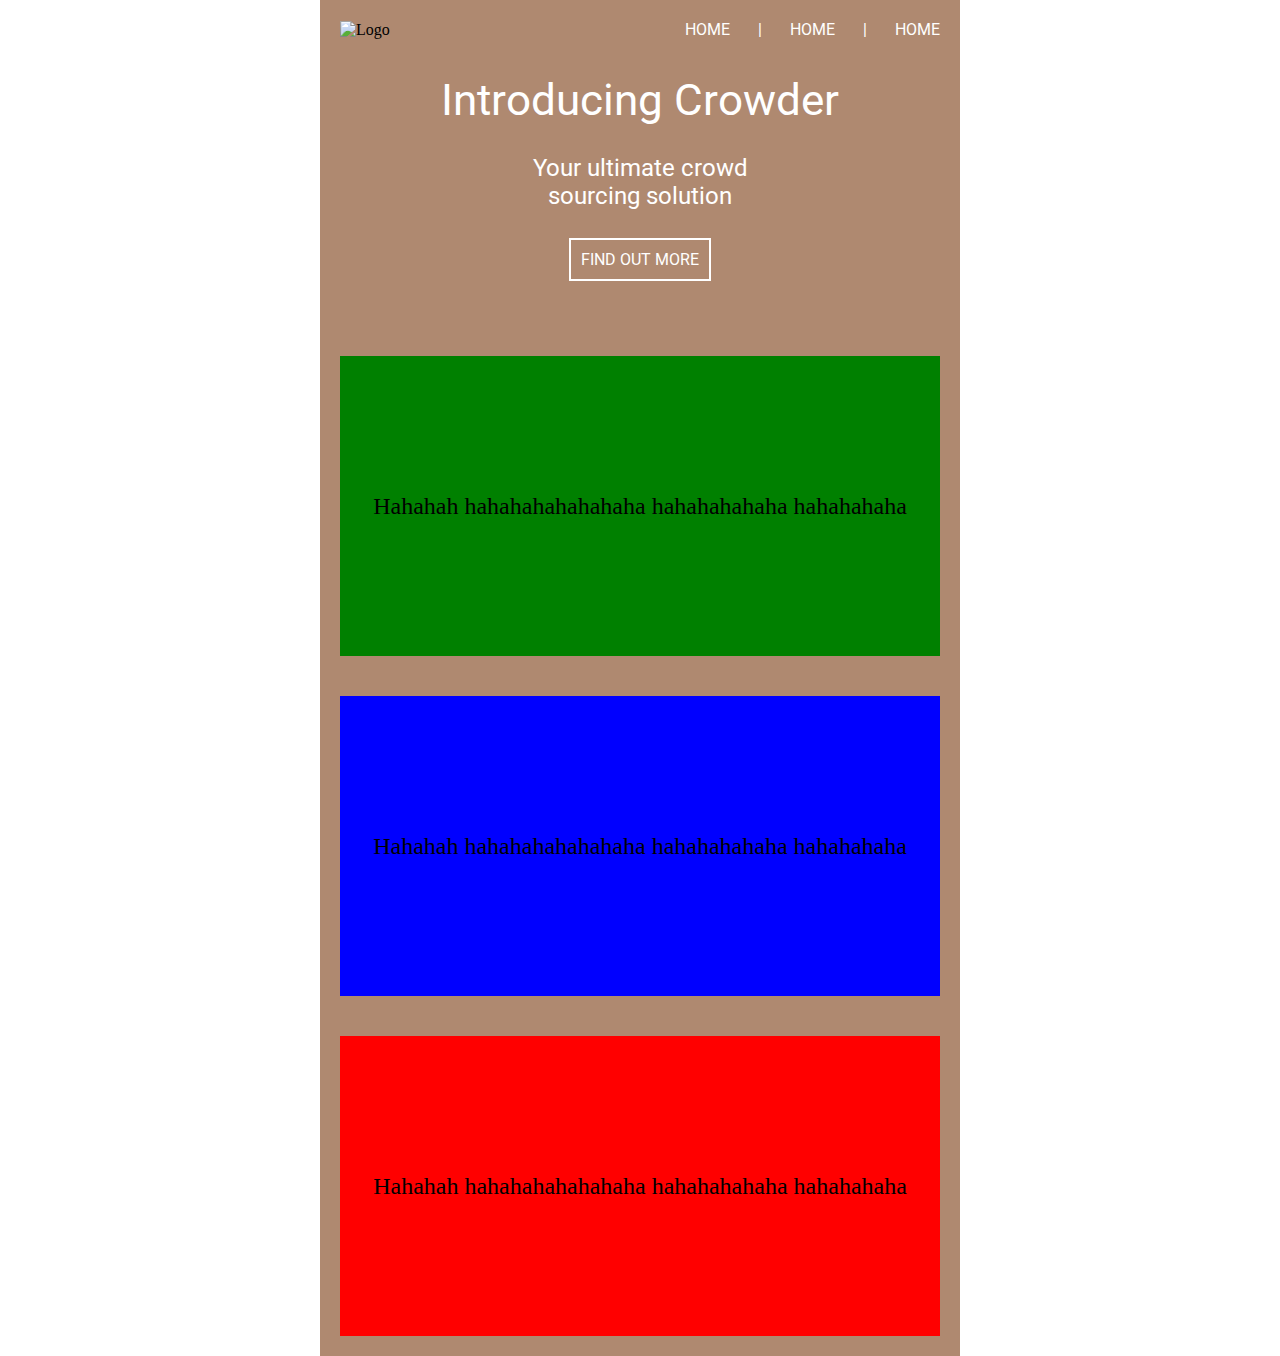
==== snippet.html @ 2fa215f6 "Update snippet.html" ====
<!DOCTYPE html PUBLIC "-//W3C//DTD XHTML 1.0 Transitional//EN" "http://www.w3.org/TR/xhtml1/DTD/xhtml1-transitional.dtd">
<html xmlns="http://www.w3.org/1999/xhtml">
<head>
<meta http-equiv="Content-Type" content="text/html; charset=UTF-8"/>
<meta name="format-detection" content="telephone=no">
<meta name="viewport" content="width=device-width; initial-scale=1.0; maximum-scale=1.0; user-scalable=no;">
<meta http-equiv="X-UA-Compatible" content="IE=9; IE=8; IE=7; IE=EDGE" />

    <title>Page title</title>

    <style>


      @import url(http://fonts.googleapis.com/css?family=Roboto:300); /*Calling our web font*/

     /* Some resets and issue fixes */
     #outlook a { padding:0; }
     body{ width:100% !important; -webkit-text; size-adjust: 100%; -ms-text-size-adjust:100%; margin:0; padding:0; }
     .ReadMsgBody { width: 100%; }
     .ExternalClass {width:100%;}
     .backgroundTable {margin:0 auto; padding:0; width:100%!important;}
     table td {border-collapse: collapse;}
     .ExternalClass * {line-height: 115%;}
     /* End reset */


     /* These are our tablet/medium screen media queries */
     @media screen and (max-width: 630px){


         /* Display block allows us to stack elements */
         *[class="mobile-column"] {display: block;}

         /* Some more stacking elements */
         *[class="mob-column"] {float: none !important;width: 100% !important;}

         /* Hide stuff */
         *[class="hide"] {display:none !important;}

         /* This sets elements to 100% width and fixes the height issues too, a god send */
         *[class="100p"] {width:100% !important; height:auto !important;}

         /* For the 2x2 stack */
         *[class="condensed"] {padding-bottom:40px !important; display: block;}

         /* Centers content on mobile */
         *[class="center"] {text-align:center !important; width:100% !important; height:auto !important;}

         /* 100percent width section with 20px padding */
         *[class="100pad"] {width:100% !important; padding:20px;}

         /* 100percent width section with 20px padding left & right */
         *[class="100padleftright"] {width:100% !important; padding:0 20px 0 20px;}

         /* 100percent width section with 20px padding top & bottom */
         *[class="100padtopbottom"] {width:100% !important; padding:20px 0px 20px 0px;}


     }
</style>

</head>

<body style="padding:0; margin:0">

<table border="0" cellpadding="0" cellspacing="0" style="margin: 0; padding: 0" width="100%">
    <tr>
        <td align="center" valign="top">
          <table width="640" cellspacing="0" cellpadding="0" bgcolor="#" class="100p">
            <tr>
                <td background="images/header-bg.jpg" bgcolor="#af8970" width="640" valign="top" class="100p">
                    <!--[if gte mso 9]>
                    <v:rect xmlns:v="urn:schemas-microsoft-com:vml" fill="true" stroke="false" style="width:640px;">
                        <v:fill type="tile" src="images/header-bg.jpg" color="#3b464e" />
                        <v:textbox style="mso-fit-shape-to-text:true" inset="0,0,0,0">
                            <![endif]-->
                            <div>
                                <table width="640" border="0" cellspacing="0" cellpadding="20" class="100p">
                                    <tr>
                                        <td valign="top">
                                            <table border="0" cellspacing="0" cellpadding="0" width="600" class="100p">
                                                <tr>
                                                    <td align="left" width="50%" class="100p"><img src="images/logo.png" alt="Logo" border="0" 
                                                      style="display:block" /></td>
                                                    <td width="50%" class="hide" align="right" style="font-size:16px; color:#FFFFFF;"><font face="'Roboto', Arial, sans-serif"><a href="#" style="color:#FFFFFF; text-decoration:none;">HOME</a> &nbsp; &nbsp; &nbsp; | &nbsp; &nbsp; &nbsp; <a href="#" style="color:#FFFFFF; text-decoration:none;">HOME</a> &nbsp; &nbsp; &nbsp; | &nbsp; &nbsp; &nbsp; <a href="#" style="color:#FFFFFF; text-decoration:none;">HOME</a></font></td>
                                                </tr>
                                            </table>
                                            <table border="0" cellspacing="0" cellpadding="0" width="600" class="100p">
                                                <tr>
                                                    <td height="35"></td>
                                                </tr>
                                                <tr>
                                                    <td align="center" style="color:#FFFFFF; font-size:24px;">
                                                        <font face="'Roboto', Arial, sans-serif">
                                                            <span style="font-size:44px;">Introducing Crowder</span><br />
                                                            <br />
                                                            <Span style="font-size:24px;">Your ultimate crowd<br />
                                                            sourcing solution</Span>
                                                            <br /><br />


                                                            <table border="0" cellspacing="0" cellpadding="10" style="border:2px solid #FFFFFF;">
                                                                <tr>
                                                                    <td align="center" style="color:#FFFFFF; font-size:16px;"><font face="'Roboto', Arial, sans-serif"><a href="##" style="color:#FFFFFF; text-decoration:none;">FIND OUT MORE</a></font></td>
                                                                </tr>
                                                            </table>
                                                        </font>
                                                    </td>
                                                </tr>
                                                <tr>
                                                    <td height="35"></td>
                                                </tr>
                                            </table>
                                        </td>
                                    </tr>
                                </table>
                                <table width="640" border="0" cellspacing="0" cellpadding="20" class="100p">
                                    <tr>
                                        <td valign="top">
                                            <table border="0" cellspacing="0" cellpadding="0" width="600" class="100p">
                                                <tr>
                                                    <td>
                                                        <td align="center" bgcolor="green" style=" height: 300px; color: #000; font-size: 24px;">Hahahah
                                                            hahahahahahahaha hahahahahaha hahahahaha
                                                        </td>
                                                    </td>
                                                </tr>
                                                
                                            </table>
                                        </td>
                                    </tr>
                                </table>
                                <table width="640" border="0" cellspacing="0" cellpadding="20" class="100p">
                                    <tr>
                                        <td valign="top">
                                            <table border="0" cellspacing="0" cellpadding="0" width="600" class="100p">
                                                <tr>
                                                    <td>
                                                        <td align="center" bgcolor="blue" style=" height: 300px; color: #000; font-size: 24px;">Hahahah
                                                            hahahahahahahaha hahahahahaha hahahahaha
                                                        </td>
                                                    </td>
                                                </tr>
                                            </table>
                                        </td>
                                    </tr>
                                </table>
                                <table width="640" border="0" cellspacing="0" cellpadding="20" class="100p">
                                    <tr>
                                        <td valign="top">
                                            <table border="0" cellspacing="0" cellpadding="0" width="600" class="100p">
                                                <tr>
                                                    <td>
                                                        <td align="center" bgcolor="red" style=" height: 300px; color: #000; font-size: 24px;">Hahahah
                                                            hahahahahahahaha hahahahahaha hahahahaha
                                                        </td>
                                                    </td>
                                                </tr>
                                            </table>
                                        </td>
                                    </tr>
                                </table>
                                </tr>
                            </table>
                        </div>
                        <!--[if gte mso 9]>
                    </v:textbox>
                </v:rect>
                <![endif]-->
            </td>
        </tr>
    </table>
        <tr>
    </td>
</tr>
</table>

</body>
</html>
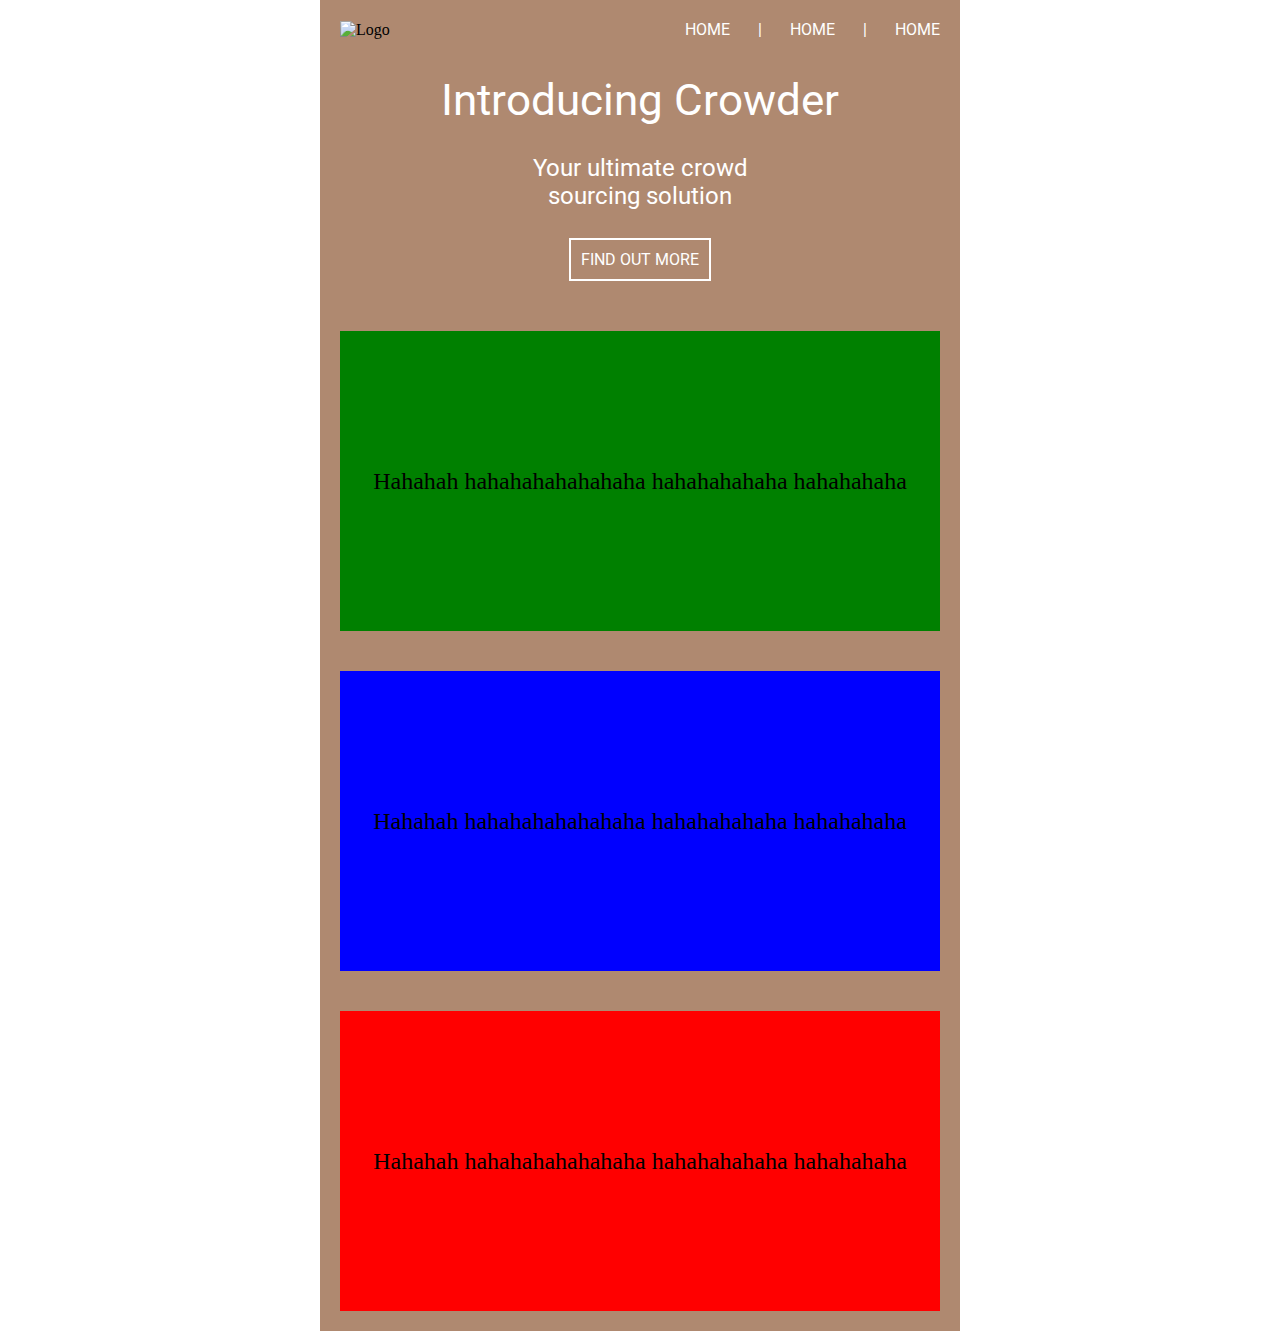
==== commit 5149b6bd: "all" ====
--- a/snippet.html
+++ b/snippet.html
@@ -108,7 +108,7 @@
                                                     </td>
                                                 </tr>
                                                 <tr>
-                                                    <td height="35"></td>
+                                                    <td height="10"></td>
                                                 </tr>
                                             </table>
                                         </td>
@@ -139,6 +139,7 @@
                                                         <td align="center" bgcolor="blue" style=" height: 300px; color: #000; font-size: 24px;">Hahahah
                                                             hahahahahahahaha hahahahahaha hahahahaha
                                                         </td>
+
                                                     </td>
                                                 </tr>
                                             </table>
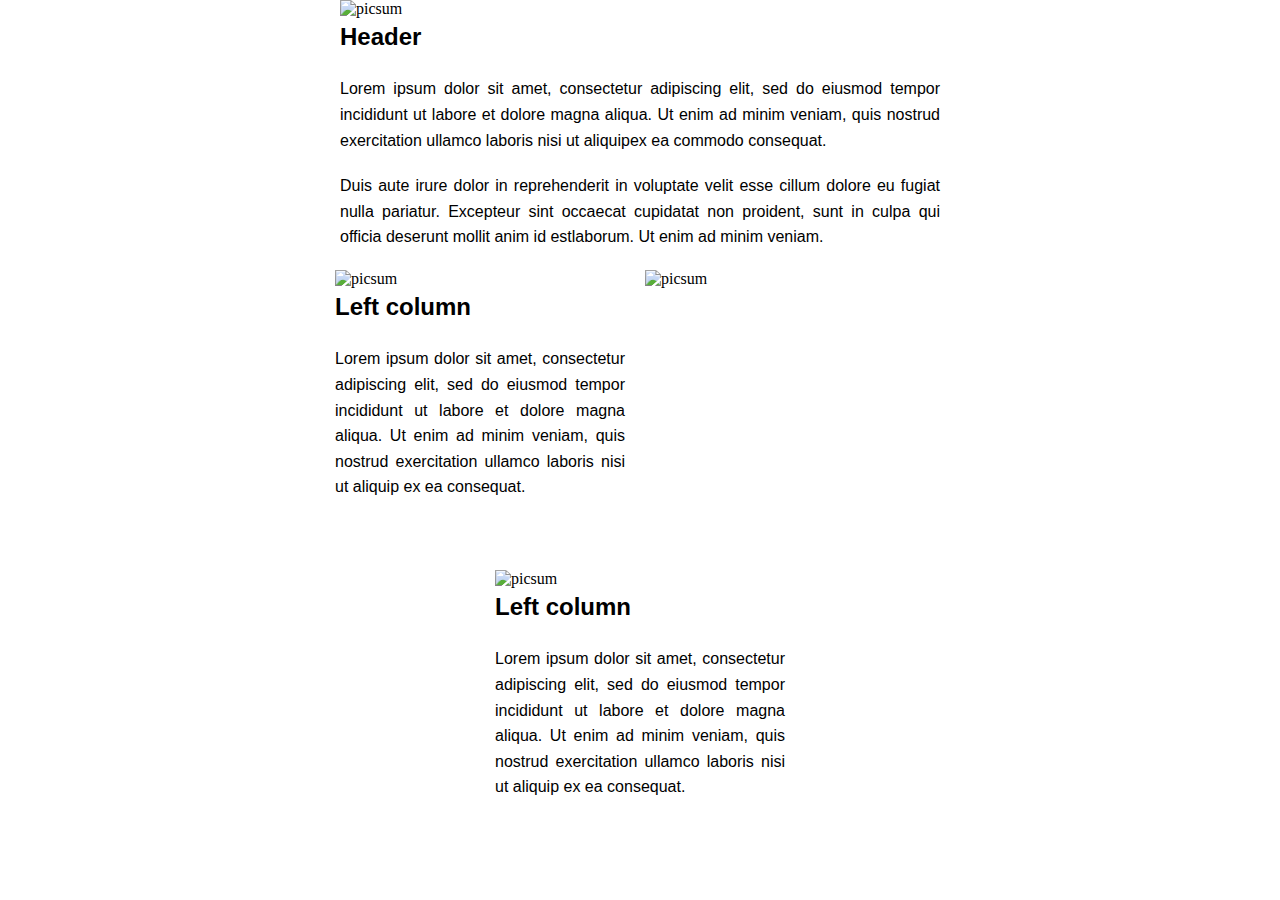
==== commit 7f847067: "all" ====
--- a/snippet.html
+++ b/snippet.html
@@ -1,180 +1,144 @@
-<!DOCTYPE html PUBLIC "-//W3C//DTD XHTML 1.0 Transitional//EN" "http://www.w3.org/TR/xhtml1/DTD/xhtml1-transitional.dtd">
-<html xmlns="http://www.w3.org/1999/xhtml">
+<!DOCTYPE html PUBLIC "-//W3C//DTD XHTML 1.0 Strict//EN" "http://www.w3.org/TR/xhtml1/DTD/xhtml1-strict.dtd">
+<html>
+
 <head>
-<meta http-equiv="Content-Type" content="text/html; charset=UTF-8"/>
-<meta name="format-detection" content="telephone=no">
-<meta name="viewport" content="width=device-width; initial-scale=1.0; maximum-scale=1.0; user-scalable=no;">
-<meta http-equiv="X-UA-Compatible" content="IE=9; IE=8; IE=7; IE=EDGE" />
+    <meta http-equiv="Content-Type" content="text/html; charset=utf-8" />
+    <meta name="viewport" content="width=device-width, initial-scale=1.0" />
+    <title>A responsive two column example</title>
+    <style>
+        /* A simple css reset */
+        body,table,thead,tbody,tr,td,img {
+            padding: 0;
+            margin: 0;
+            border: none;
+            border-spacing: 0px;
+            border-collapse: collapse;
+            vertical-align: top;
+        }
 
-    <title>Page title</title>
+        /* Add some padding for small screens */
+        .wrapper {
+            padding-left: 10px;
+            padding-right: 10px;
+        }
 
-    <style>
+        h1,h2,h3,h4,h5,h6,p {
+            margin: 0;
+            padding: 0;
+            padding-bottom: 20px;
+            line-height: 1.6;
+            font-family: 'Helvetica', 'Arial', sans-serif;
+        }
 
+        p,a,li {
+            font-family: 'Helvetica', 'Arial', sans-serif;
+        }
 
-      @import url(http://fonts.googleapis.com/css?family=Roboto:300); /*Calling our web font*/
+        img {
+            width: 100%;
+            display: block;
+        }
 
-     /* Some resets and issue fixes */
-     #outlook a { padding:0; }
-     body{ width:100% !important; -webkit-text; size-adjust: 100%; -ms-text-size-adjust:100%; margin:0; padding:0; }
-     .ReadMsgBody { width: 100%; }
-     .ExternalClass {width:100%;}
-     .backgroundTable {margin:0 auto; padding:0; width:100%!important;}
-     table td {border-collapse: collapse;}
-     .ExternalClass * {line-height: 115%;}
-     /* End reset */
+        @media only screen and (max-width: 620px) {
 
+            .wrapper .section {
+                width: 100%;
+            }
 
-     /* These are our tablet/medium screen media queries */
-     @media screen and (max-width: 630px){
-
-
-         /* Display block allows us to stack elements */
-         *[class="mobile-column"] {display: block;}
-
-         /* Some more stacking elements */
-         *[class="mob-column"] {float: none !important;width: 100% !important;}
-
-         /* Hide stuff */
-         *[class="hide"] {display:none !important;}
-
-         /* This sets elements to 100% width and fixes the height issues too, a god send */
-         *[class="100p"] {width:100% !important; height:auto !important;}
-
-         /* For the 2x2 stack */
-         *[class="condensed"] {padding-bottom:40px !important; display: block;}
-
-         /* Centers content on mobile */
-         *[class="center"] {text-align:center !important; width:100% !important; height:auto !important;}
-
-         /* 100percent width section with 20px padding */
-         *[class="100pad"] {width:100% !important; padding:20px;}
-
-         /* 100percent width section with 20px padding left & right */
-         *[class="100padleftright"] {width:100% !important; padding:0 20px 0 20px;}
-
-         /* 100percent width section with 20px padding top & bottom */
-         *[class="100padtopbottom"] {width:100% !important; padding:20px 0px 20px 0px;}
-
-
-     }
-</style>
-
+            .wrapper .column {
+                width: 100%;
+                display: block;
+            }
+        }
+    </style>
 </head>
 
-<body style="padding:0; margin:0">
+<body>
+    <table width="100%">
+        <tbody>
+            <tr>
+                <td class="wrapper" width="600" align="center">
+                    <!-- Header image -->
+                    <table class="section header" cellpadding="0" cellspacing="0" width="600">
+                        <tr>
+                            <td class="column">
+                                <table>
+                                    <tbody>
+                                        <tr>
+                                            <td align="left">
+                                                <img src="https://picsum.photos/600/100?image=14" alt="picsum" width="600" />
+                                                <h2>Header</h2>
+                                                <p style="text-align:justify;">Lorem ipsum dolor sit amet, consectetur adipiscing elit, sed do eiusmod tempor incididunt ut labore et dolore magna aliqua. Ut enim ad minim veniam, quis nostrud exercitation ullamco laboris nisi ut aliquipex ea commodo consequat.</p>
+                                                <p style="text-align:justify;">Duis aute irure dolor in reprehenderit in voluptate velit esse cillum dolore eu fugiat nulla pariatur. Excepteur sint occaecat cupidatat non proident, sunt in culpa qui officia deserunt mollit anim id estlaborum. Ut enim ad minim veniam.
+                                                </p>
+                                            </td>
+                                        </tr>
+                                    </tbody>
+                                </table>
+                            </td>
+                        </tr>
+                    </table>
+                    <!-- Two columns -->
+                    <table class="section" cellpadding="0" cellspacing="0">
+                        <tr>
+                            <td class="column" width="290" valign="top">
+                                <table>
+                                    <tbody>
+                                        <tr>
+                                            <td align="left">
+                                                <img src="https://picsum.photos/300/100?image=15" alt="picsum" width="300" />
+                                                <h2>Left column</h2>
+                                                <p style="text-align:justify;">Lorem ipsum dolor sit amet, consectetur adipiscing elit, sed do eiusmod tempor incididunt ut labore et dolore magna aliqua. Ut enim ad minim veniam, quis nostrud exercitation ullamco laboris nisi ut aliquip ex ea consequat.</p>
+                                            </td>
+                                        </tr>
+                                    </tbody>
+                                </table>
+                            </td>
+                            <td class="column" width="20" valign="top">
+                                
+                            </td>
+                            <td class="column" width="290" valign="top">
+                                <table>
+                                    <tbody>
+                                        <tr>
+                                            <td align="left">
+                                                <img src="https://picsum.photos/300/100?image=10" alt="picsum" width="300" height=" 300" />
+                                                
+                                            </td>
+                                        </tr>
+                                    </tbody>
+                                </table>
+                            </td>
+                        </tr>
+                    </table>
+                    <!--    Two Columns     -->
+                    
+                    <!-- Two columns -->
+                    <table class="section" cellpadding="0" cellspacing="0">
+                            <tr>
+                                <td class="column" width="290" valign="top">
+                                    <table>
+                                        <tbody>
+                                            <tr>
+                                                <td align="left">
+                                                    <img src="https://picsum.photos/300/100?image=15" alt="picsum" width="300" />
+                                                    <h2>Left column</h2>
+                                                    <p style="text-align:justify;">Lorem ipsum dolor sit amet, consectetur adipiscing elit, sed do eiusmod tempor incididunt ut labore et dolore magna aliqua. Ut enim ad minim veniam, quis nostrud exercitation ullamco laboris nisi ut aliquip ex ea consequat.</p>
+                                                </td>
+                                            </tr>
+                                        </tbody>
+                                    </table>
+                                </td>
+                              
 
-<table border="0" cellpadding="0" cellspacing="0" style="margin: 0; padding: 0" width="100%">
-    <tr>
-        <td align="center" valign="top">
-          <table width="640" cellspacing="0" cellpadding="0" bgcolor="#" class="100p">
-            <tr>
-                <td background="images/header-bg.jpg" bgcolor="#af8970" width="640" valign="top" class="100p">
-                    <!--[if gte mso 9]>
-                    <v:rect xmlns:v="urn:schemas-microsoft-com:vml" fill="true" stroke="false" style="width:640px;">
-                        <v:fill type="tile" src="images/header-bg.jpg" color="#3b464e" />
-                        <v:textbox style="mso-fit-shape-to-text:true" inset="0,0,0,0">
-                            <![endif]-->
-                            <div>
-                                <table width="640" border="0" cellspacing="0" cellpadding="20" class="100p">
-                                    <tr>
-                                        <td valign="top">
-                                            <table border="0" cellspacing="0" cellpadding="0" width="600" class="100p">
-                                                <tr>
-                                                    <td align="left" width="50%" class="100p"><img src="images/logo.png" alt="Logo" border="0" 
-                                                      style="display:block" /></td>
-                                                    <td width="50%" class="hide" align="right" style="font-size:16px; color:#FFFFFF;"><font face="'Roboto', Arial, sans-serif"><a href="#" style="color:#FFFFFF; text-decoration:none;">HOME</a> &nbsp; &nbsp; &nbsp; | &nbsp; &nbsp; &nbsp; <a href="#" style="color:#FFFFFF; text-decoration:none;">HOME</a> &nbsp; &nbsp; &nbsp; | &nbsp; &nbsp; &nbsp; <a href="#" style="color:#FFFFFF; text-decoration:none;">HOME</a></font></td>
-                                                </tr>
-                                            </table>
-                                            <table border="0" cellspacing="0" cellpadding="0" width="600" class="100p">
-                                                <tr>
-                                                    <td height="35"></td>
-                                                </tr>
-                                                <tr>
-                                                    <td align="center" style="color:#FFFFFF; font-size:24px;">
-                                                        <font face="'Roboto', Arial, sans-serif">
-                                                            <span style="font-size:44px;">Introducing Crowder</span><br />
-                                                            <br />
-                                                            <Span style="font-size:24px;">Your ultimate crowd<br />
-                                                            sourcing solution</Span>
-                                                            <br /><br />
+                            </tr>
+                        </table>
+                        <!--    Two Columns     -->
 
-
-                                                            <table border="0" cellspacing="0" cellpadding="10" style="border:2px solid #FFFFFF;">
-                                                                <tr>
-                                                                    <td align="center" style="color:#FFFFFF; font-size:16px;"><font face="'Roboto', Arial, sans-serif"><a href="##" style="color:#FFFFFF; text-decoration:none;">FIND OUT MORE</a></font></td>
-                                                                </tr>
-                                                            </table>
-                                                        </font>
-                                                    </td>
-                                                </tr>
-                                                <tr>
-                                                    <td height="10"></td>
-                                                </tr>
-                                            </table>
-                                        </td>
-                                    </tr>
-                                </table>
-                                <table width="640" border="0" cellspacing="0" cellpadding="20" class="100p">
-                                    <tr>
-                                        <td valign="top">
-                                            <table border="0" cellspacing="0" cellpadding="0" width="600" class="100p">
-                                                <tr>
-                                                    <td>
-                                                        <td align="center" bgcolor="green" style=" height: 300px; color: #000; font-size: 24px;">Hahahah
-                                                            hahahahahahahaha hahahahahaha hahahahaha
-                                                        </td>
-                                                    </td>
-                                                </tr>
-                                                
-                                            </table>
-                                        </td>
-                                    </tr>
-                                </table>
-                                <table width="640" border="0" cellspacing="0" cellpadding="20" class="100p">
-                                    <tr>
-                                        <td valign="top">
-                                            <table border="0" cellspacing="0" cellpadding="0" width="600" class="100p">
-                                                <tr>
-                                                    <td>
-                                                        <td align="center" bgcolor="blue" style=" height: 300px; color: #000; font-size: 24px;">Hahahah
-                                                            hahahahahahahaha hahahahahaha hahahahaha
-                                                        </td>
-
-                                                    </td>
-                                                </tr>
-                                            </table>
-                                        </td>
-                                    </tr>
-                                </table>
-                                <table width="640" border="0" cellspacing="0" cellpadding="20" class="100p">
-                                    <tr>
-                                        <td valign="top">
-                                            <table border="0" cellspacing="0" cellpadding="0" width="600" class="100p">
-                                                <tr>
-                                                    <td>
-                                                        <td align="center" bgcolor="red" style=" height: 300px; color: #000; font-size: 24px;">Hahahah
-                                                            hahahahahahahaha hahahahahaha hahahahaha
-                                                        </td>
-                                                    </td>
-                                                </tr>
-                                            </table>
-                                        </td>
-                                    </tr>
-                                </table>
-                                </tr>
-                            </table>
-                        </div>
-                        <!--[if gte mso 9]>
-                    </v:textbox>
-                </v:rect>
-                <![endif]-->
-            </td>
-        </tr>
+                </td>
+                
+            </tr>
+        </tbody>
     </table>
-        <tr>
-    </td>
-</tr>
-</table>
-
 </body>
 </html>
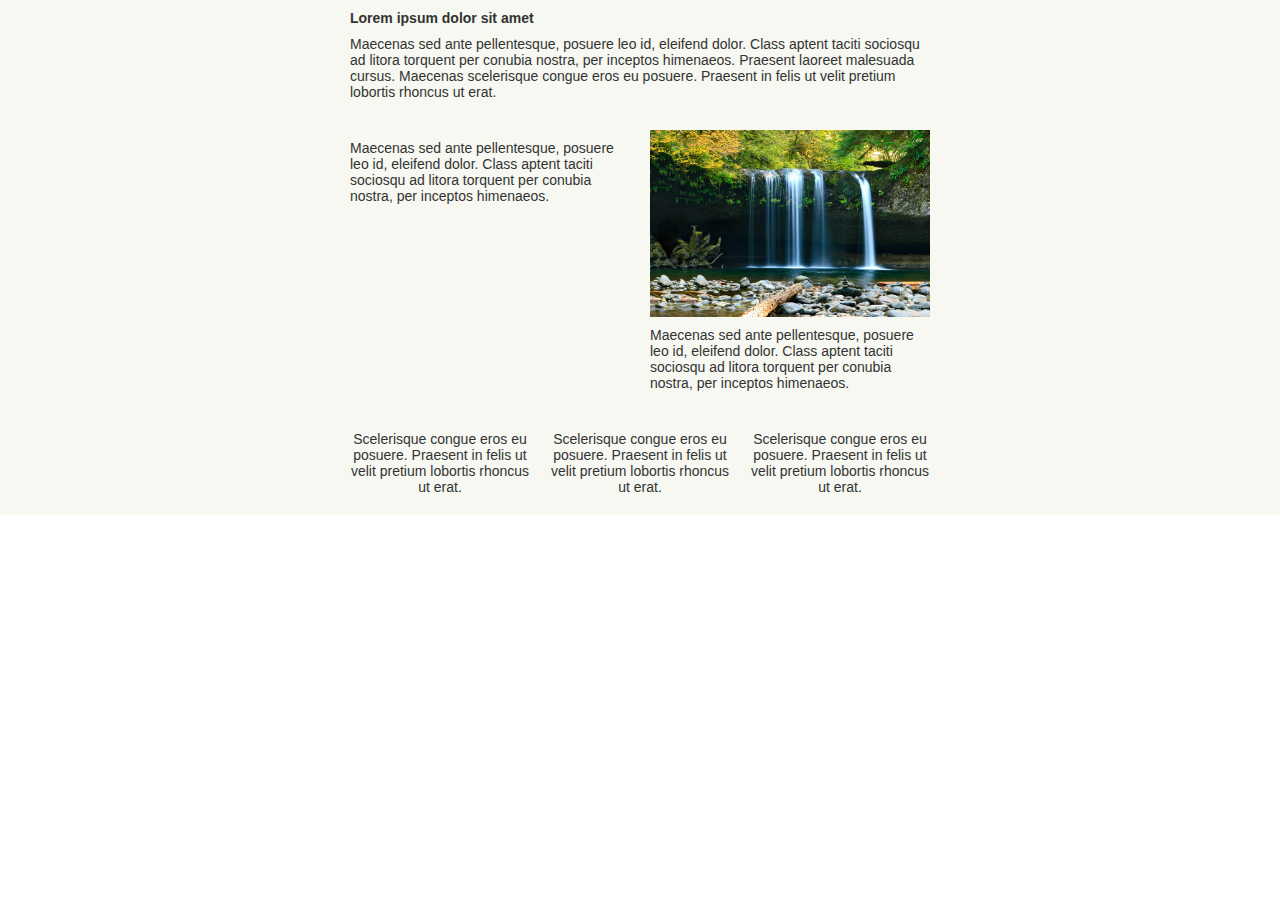
==== commit 57aaec8d: "added files" ====
--- a/snippet.html
+++ b/snippet.html
@@ -1,144 +1,353 @@
-<!DOCTYPE html PUBLIC "-//W3C//DTD XHTML 1.0 Strict//EN" "http://www.w3.org/TR/xhtml1/DTD/xhtml1-strict.dtd">
-<html>
-
-<head>
-    <meta http-equiv="Content-Type" content="text/html; charset=utf-8" />
-    <meta name="viewport" content="width=device-width, initial-scale=1.0" />
-    <title>A responsive two column example</title>
-    <style>
-        /* A simple css reset */
-        body,table,thead,tbody,tr,td,img {
-            padding: 0;
-            margin: 0;
-            border: none;
-            border-spacing: 0px;
-            border-collapse: collapse;
-            vertical-align: top;
-        }
-
-        /* Add some padding for small screens */
-        .wrapper {
-            padding-left: 10px;
-            padding-right: 10px;
-        }
-
-        h1,h2,h3,h4,h5,h6,p {
-            margin: 0;
-            padding: 0;
-            padding-bottom: 20px;
-            line-height: 1.6;
-            font-family: 'Helvetica', 'Arial', sans-serif;
-        }
-
-        p,a,li {
-            font-family: 'Helvetica', 'Arial', sans-serif;
-        }
-
-        img {
-            width: 100%;
-            display: block;
-        }
-
-        @media only screen and (max-width: 620px) {
-
-            .wrapper .section {
-                width: 100%;
-            }
-
-            .wrapper .column {
-                width: 100%;
-                display: block;
-            }
-        }
-    </style>
-</head>
-
-<body>
-    <table width="100%">
-        <tbody>
+<!DOCTYPE html PUBLIC "-//W3C//DTD XHTML 1.0 Transitional//EN" "http://www.w3.org/TR/xhtml1/DTD/xhtml1-transitional.dtd">
+<html xmlns="http://www.w3.org/1999/xhtml">
+    <head>
+        <meta http-equiv="Content-Type" content="text/html; charset=utf-8" />
+        <title>A Simple Responsive HTML Email</title>
+        <style type="text/css">
+        body {margin: 0; padding: 0; min-width: 100%!important;}
+        .content {width: 100%; max-width: 600px;}  
+
+        /* Basics */
+        body {
+    margin: 0 !important;
+    padding: 0;
+    background-color: #ffffff;
+}
+table {
+    border-spacing: 0;
+    font-family: sans-serif;
+    color: #333333;
+}
+td {
+    padding: 0;
+}
+img {
+    border: 0;
+}
+div[style*="margin: 16px 0"] { 
+    margin:0 !important;
+}
+.wrapper {
+    width: 100%;
+    table-layout: fixed;
+    -webkit-text-size-adjust: 100%;
+    -ms-text-size-adjust: 100%;
+}
+.webkit {
+    max-width: 600px;
+    margin: 0 auto;
+}
+.outer {
+Margin: 0 auto;
+    width: 100%;
+    max-width: 600px;
+}
+.full-width-image img {
+    width: 100%;
+    max-width: 600px;
+    height: auto;
+}
+
+.inner {
+padding: 10px;
+}
+p {
+    Margin: 0;
+}
+a {
+    color: #ee6a56;
+    text-decoration: underline;
+}
+.h1 {
+    font-size: 21px;
+    font-weight: bold;
+    Margin-bottom: 18px;
+}
+.h2 {
+    font-size: 18px;
+    font-weight: bold;
+    Margin-bottom: 12px;
+}
+ 
+/* One column layout */
+.one-column .contents {
+    text-align: left;
+}
+.one-column p {
+    font-size: 14px;
+    Margin-bottom: 10px;
+}
+
+/*Two column layout*/
+.two-column {
+text-align: center;
+    font-size: 0;
+}
+
+.two-column .column {
+width: 100%;
+    max-width: 300px;
+    display: inline-block;
+    vertical-align: top;
+}
+
+
+.contents {
+width: 100%;
+}
+
+.two-column .contents {
+font-size: 14px;
+    text-align: left;
+}
+.two-column img {
+    width: 100%;
+    max-width: 280px;
+    height: auto;
+}
+.two-column .text {
+    padding-top: 10px;
+}
+
+/*Three column layout*/
+.three-column {
+    text-align: center;
+    font-size: 0;
+    padding-top: 10px;
+    padding-bottom: 10px;
+}
+.three-column .column {
+    width: 100%;
+    max-width: 200px;
+    display: inline-block;
+    vertical-align: top;
+}
+.three-column .contents {
+    font-size: 14px;
+    text-align: center;
+}
+.three-column img {
+    width: 100%;
+    max-width: 180px;
+    height: auto;
+}
+.three-column .text {
+    padding-top: 10px;
+}
+
+
+/*Media Queries*/
+@media screen and (max-width: 400px) {
+.two-column .column,
+    .three-column .column {
+        max-width: 100% !important;
+    }
+    .two-column img {
+        max-width: 100% !important;
+    }
+    .three-column img {
+        max-width: 50% !important;
+    }
+}
+
+@media screen and (min-width: 401px) and (max-width: 620px) {
+.three-column .column {
+        max-width: 33% !important;
+    }
+    .two-column .column {
+        max-width: 50% !important;
+    }
+    .h1{
+      font-size: 25px;
+    font-weight: bold;
+    Margin-bottom: 18px;
+    }
+}
+        </style>
+    </head>
+    <body yahoo bgcolor="#f6f8f1">
+        <table width="100%" bgcolor="#f6f8f1" border="0" cellpadding="0" cellspacing="0">
             <tr>
-                <td class="wrapper" width="600" align="center">
-                    <!-- Header image -->
-                    <table class="section header" cellpadding="0" cellspacing="0" width="600">
+                <td>
+                    <table class="content" align="center" cellpadding="0" cellspacing="0" border="0">
                         <tr>
-                            <td class="column">
-                                <table>
-                                    <tbody>
-                                        <tr>
-                                            <td align="left">
-                                                <img src="https://picsum.photos/600/100?image=14" alt="picsum" width="600" />
-                                                <h2>Header</h2>
-                                                <p style="text-align:justify;">Lorem ipsum dolor sit amet, consectetur adipiscing elit, sed do eiusmod tempor incididunt ut labore et dolore magna aliqua. Ut enim ad minim veniam, quis nostrud exercitation ullamco laboris nisi ut aliquipex ea commodo consequat.</p>
-                                                <p style="text-align:justify;">Duis aute irure dolor in reprehenderit in voluptate velit esse cillum dolore eu fugiat nulla pariatur. Excepteur sint occaecat cupidatat non proident, sunt in culpa qui officia deserunt mollit anim id estlaborum. Ut enim ad minim veniam.
-                                                </p>
+                            <td>
+                                <!--[if (gte mso 9)|(IE)]>
+<table width="600" align="center">
+<tr>
+<td>
+<![endif]-->
+<table class="outer" align="center">
+        <tr>
+                <td class="full-width-image">
+                        <img src="images/header.jpg" width="600" alt="" />
+                    </td>
+            </tr>
+            <tr>
+                    <td class="one-column">
+                            <table width="100%">
+                                <tr>
+                                    <td class="inner contents">
+                                        <p class="h1">Lorem ipsum dolor sit amet</p>
+                                        <p>Maecenas sed ante pellentesque, posuere leo id, eleifend dolor. Class aptent taciti sociosqu ad litora torquent per conubia nostra, per inceptos himenaeos. Praesent laoreet malesuada cursus. Maecenas scelerisque congue eros eu posuere. Praesent in felis ut velit pretium lobortis rhoncus ut erat.</p>
+                                    </td>
+                                </tr>
+                            </table>
+                        </td>
+                    </tr>
+                    
+                    <tr>
+                        <td class="two-column">
+                                <!--[if (gte mso 9)|(IE)]>
+                                <table width="100%">
+                                <tr>
+                                <td width="50%" valign="top">
+                                <![endif]-->
+                                <div class="column">
+                                    <table width="100%">
+                                            <tr>
+                                                <td class="inner">
+                                                    <table class="contents">
+                                                        <tr>
+                                                          <td>
+                                                              <img src="images/two-column-01.jpg" width="280" alt="" />
+                                                          </td>
+                                                        </tr>
+                                                        <tr>
+                                                          <td class="text">
+                                                              Maecenas sed ante pellentesque, posuere leo id, eleifend dolor. Class aptent taciti sociosqu ad litora torquent per conubia nostra, per inceptos himenaeos. 
+                                                          </td>
+                                                        </tr>
+                                                    </table>
+                                                </td>
+                                            </tr>
+                                        </table>
+                                    </div>
+                                <!--[if (gte mso 9)|(IE)]>
+                                </td><td width="50%" valign="top">
+                                <![endif]-->
+                                <div class="column">
+                                    <table width="100%">
+                                            <tr>
+                                                <td class="inner">
+                                                    <table class="contents">
+                                                        <tr>
+                                                          <td>
+                                                              <img src="images/two-column-02.jpg" width="280" alt="" />
+                                                          </td>
+                                                        </tr>
+                                                        <tr>
+                                                          <td class="text">
+                                                              Maecenas sed ante pellentesque, posuere leo id, eleifend dolor. Class aptent taciti sociosqu ad litora torquent per conubia nostra, per inceptos himenaeos. 
+                                                          </td>
+                                                        </tr>
+                                                    </table>
+                                                </td>
+                                            </tr>
+                                        </table>
+                                    </div>
+
+                                    <tr>
+                                        <td class="three-column">
+                                                <!--[if (gte mso 9)|(IE)]>
+                                                <table width="100%">
+                                                <tr>
+                                                <td width="200" valign="top">
+                                                <![endif]-->
+                                                <div class="column">
+                                                    <table width="100%">
+                                                        <tr>
+                                                            <td class="inner">
+                                                                <table class="contents">
+                                                                    <tr>
+                                                                        <td>
+                                                                            <img src="images/three-column-01.jpg" width="180" alt="" />
+                                                                        </td>
+                                                                    </tr>
+                                                                    <tr>
+                                                                        <td class="text">
+                                                                            Scelerisque congue eros eu posuere. Praesent in felis ut velit pretium lobortis rhoncus ut erat.
+                                                                        </td>
+                                                                    </tr>
+                                                                </table>
+                                                            </td>
+                                                        </tr>
+                                                    </table>
+                                                </div>
+                                                <!--[if (gte mso 9)|(IE)]>
+                                                </td><td width="200" valign="top">
+                                                <![endif]-->
+                                                <div class="column">
+                                                    <table width="100%">
+                                                        <tr>
+                                                            <td class="inner">
+                                                                <table class="contents">
+                                                                    <tr>
+                                                                        <td>
+                                                                            <img src="images/three-column-01.jpg" width="180" alt="" />
+                                                                        </td>
+                                                                    </tr>
+                                                                    <tr>
+                                                                        <td class="text">
+                                                                            Scelerisque congue eros eu posuere. Praesent in felis ut velit pretium lobortis rhoncus ut erat.
+                                                                        </td>
+                                                                    </tr>
+                                                                </table>
+                                                            </td>
+                                                        </tr>
+                                                    </table>
+                                                </div>
+                                                <!--[if (gte mso 9)|(IE)]>
+                                                </td><td width="200" valign="top">
+                                                <![endif]-->
+                                                <div class="column">
+                                                    <table width="100%">
+                                                        <tr>
+                                                            <td class="inner">
+                                                                <table class="contents">
+                                                                    <tr>
+                                                                        <td>
+                                                                            <img src="images/three-column-01.jpg" width="180" alt="" />
+                                                                        </td>
+                                                                    </tr>
+                                                                    <tr>
+                                                                        <td class="text">
+                                                                            Scelerisque congue eros eu posuere. Praesent in felis ut velit pretium lobortis rhoncus ut erat.
+                                                                        </td>
+                                                                    </tr>
+                                                                </table>
+                                                            </td>
+                                                        </tr>
+                                                    </table>
+                                                </div>
+                                                <!--[if (gte mso 9)|(IE)]>
+                                                </td>
+                                                </tr>
+                                                </table>
+                                                <![endif]-->
                                             </td>
                                         </tr>
-                                    </tbody>
+
+                                <!--[if (gte mso 9)|(IE)]>
+                                </td>
+                                </tr>
                                 </table>
+                                <![endif]-->
+                            </td>
+                        </tr>
+        
+</table>
+<!-- End of outer table-->
+        <!--[if (gte mso 9)|(IE)]>
+        </td>
+        </tr>
+        </table>
+        <![endif]-->
                             </td>
                         </tr>
                     </table>
-                    <!-- Two columns -->
-                    <table class="section" cellpadding="0" cellspacing="0">
-                        <tr>
-                            <td class="column" width="290" valign="top">
-                                <table>
-                                    <tbody>
-                                        <tr>
-                                            <td align="left">
-                                                <img src="https://picsum.photos/300/100?image=15" alt="picsum" width="300" />
-                                                <h2>Left column</h2>
-                                                <p style="text-align:justify;">Lorem ipsum dolor sit amet, consectetur adipiscing elit, sed do eiusmod tempor incididunt ut labore et dolore magna aliqua. Ut enim ad minim veniam, quis nostrud exercitation ullamco laboris nisi ut aliquip ex ea consequat.</p>
-                                            </td>
-                                        </tr>
-                                    </tbody>
-                                </table>
-                            </td>
-                            <td class="column" width="20" valign="top">
-                                
-                            </td>
-                            <td class="column" width="290" valign="top">
-                                <table>
-                                    <tbody>
-                                        <tr>
-                                            <td align="left">
-                                                <img src="https://picsum.photos/300/100?image=10" alt="picsum" width="300" height=" 300" />
-                                                
-                                            </td>
-                                        </tr>
-                                    </tbody>
-                                </table>
-                            </td>
-                        </tr>
-                    </table>
-                    <!--    Two Columns     -->
-                    
-                    <!-- Two columns -->
-                    <table class="section" cellpadding="0" cellspacing="0">
-                            <tr>
-                                <td class="column" width="290" valign="top">
-                                    <table>
-                                        <tbody>
-                                            <tr>
-                                                <td align="left">
-                                                    <img src="https://picsum.photos/300/100?image=15" alt="picsum" width="300" />
-                                                    <h2>Left column</h2>
-                                                    <p style="text-align:justify;">Lorem ipsum dolor sit amet, consectetur adipiscing elit, sed do eiusmod tempor incididunt ut labore et dolore magna aliqua. Ut enim ad minim veniam, quis nostrud exercitation ullamco laboris nisi ut aliquip ex ea consequat.</p>
-                                                </td>
-                                            </tr>
-                                        </tbody>
-                                    </table>
-                                </td>
-                              
-
-                            </tr>
-                        </table>
-                        <!--    Two Columns     -->
-
                 </td>
-                
             </tr>
-        </tbody>
-    </table>
-</body>
-</html>
+        </table>
+    </body>
+</html>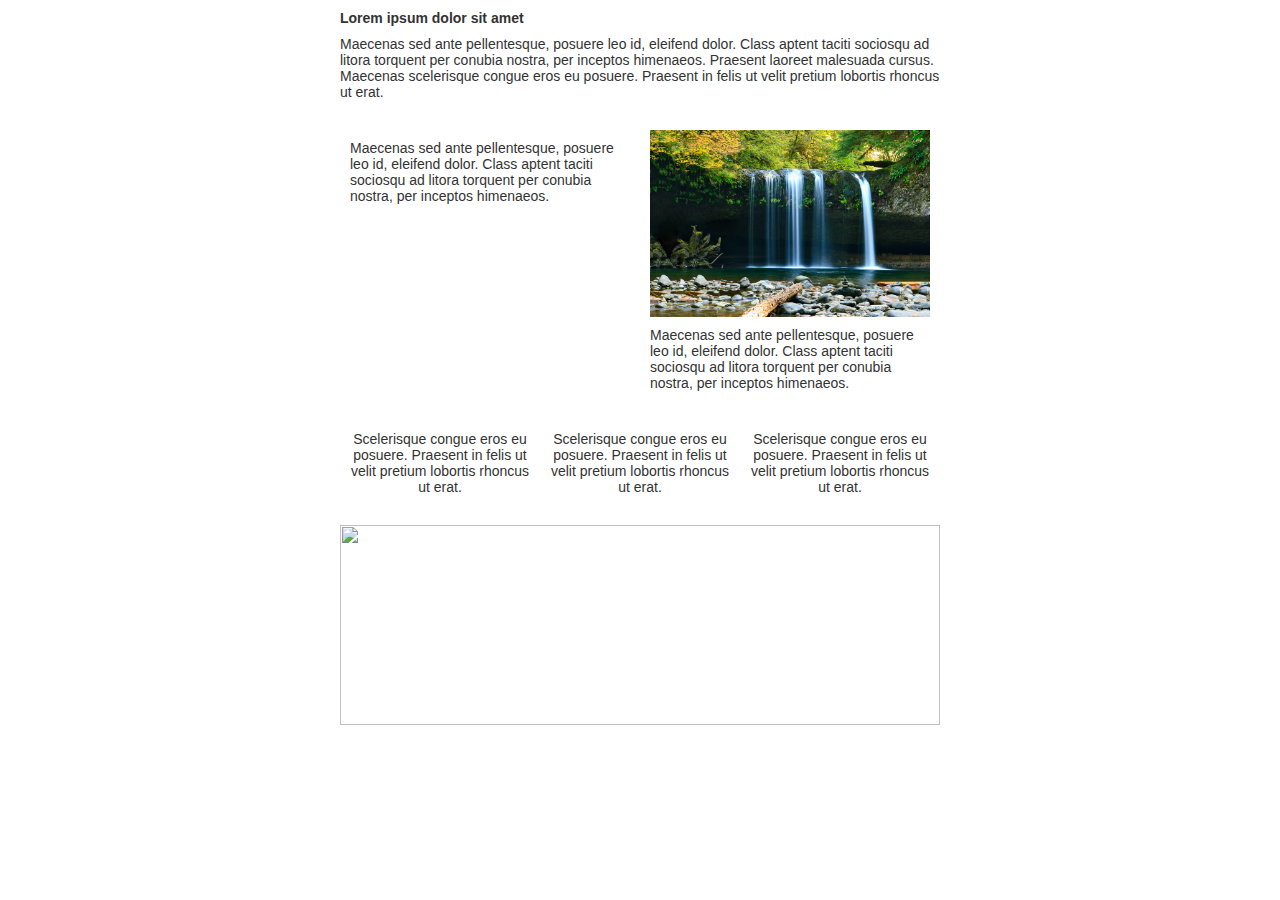
==== commit befbccfb: "add" ====
--- a/snippet.html
+++ b/snippet.html
@@ -2,6 +2,7 @@
 <html xmlns="http://www.w3.org/1999/xhtml">
     <head>
         <meta http-equiv="Content-Type" content="text/html; charset=utf-8" />
+        
         <title>A Simple Responsive HTML Email</title>
         <style type="text/css">
         body {margin: 0; padding: 0; min-width: 100%!important;}
@@ -157,16 +158,11 @@
     .two-column .column {
         max-width: 50% !important;
     }
-    .h1{
-      font-size: 25px;
-    font-weight: bold;
-    Margin-bottom: 18px;
-    }
 }
         </style>
     </head>
-    <body yahoo bgcolor="#f6f8f1">
-        <table width="100%" bgcolor="#f6f8f1" border="0" cellpadding="0" cellspacing="0">
+    <body yahoo bgcolor="#ffffff">
+        <table width="100%" bgcolor="#ffffff" border="0" cellpadding="0" cellspacing="0">
             <tr>
                 <td>
                     <table class="content" align="center" cellpadding="0" cellspacing="0" border="0">
@@ -183,8 +179,8 @@
                         <img src="images/header.jpg" width="600" alt="" />
                     </td>
             </tr>
-            <tr>
-                    <td class="one-column">
+                    <tr>
+                       <td class="one-column">
                             <table width="100%">
                                 <tr>
                                     <td class="inner contents">
@@ -327,7 +323,17 @@
                                                 <![endif]-->
                                             </td>
                                         </tr>
-
+                                        <tr>
+                                            <td class="one-column">
+                                                    <table width="100%">
+                                                        <tr>
+                                                            <td class="inner contents">
+                                                                <img src="images/footer.jpg" width="600" height="200" alt="">
+                                                            </td>
+                                                        </tr>
+                                                    </table>
+                                                </td>
+                                            </tr>
                                 <!--[if (gte mso 9)|(IE)]>
                                 </td>
                                 </tr>
@@ -335,14 +341,13 @@
                                 <![endif]-->
                             </td>
                         </tr>
-        
+                      </table>
+<!------ End of outer table -------->
+<!--[if (gte mso 9)|(IE)]>
+</td>
+</tr>
 </table>
-<!-- End of outer table-->
-        <!--[if (gte mso 9)|(IE)]>
-        </td>
-        </tr>
-        </table>
-        <![endif]-->
+<![endif]-->
                             </td>
                         </tr>
                     </table>
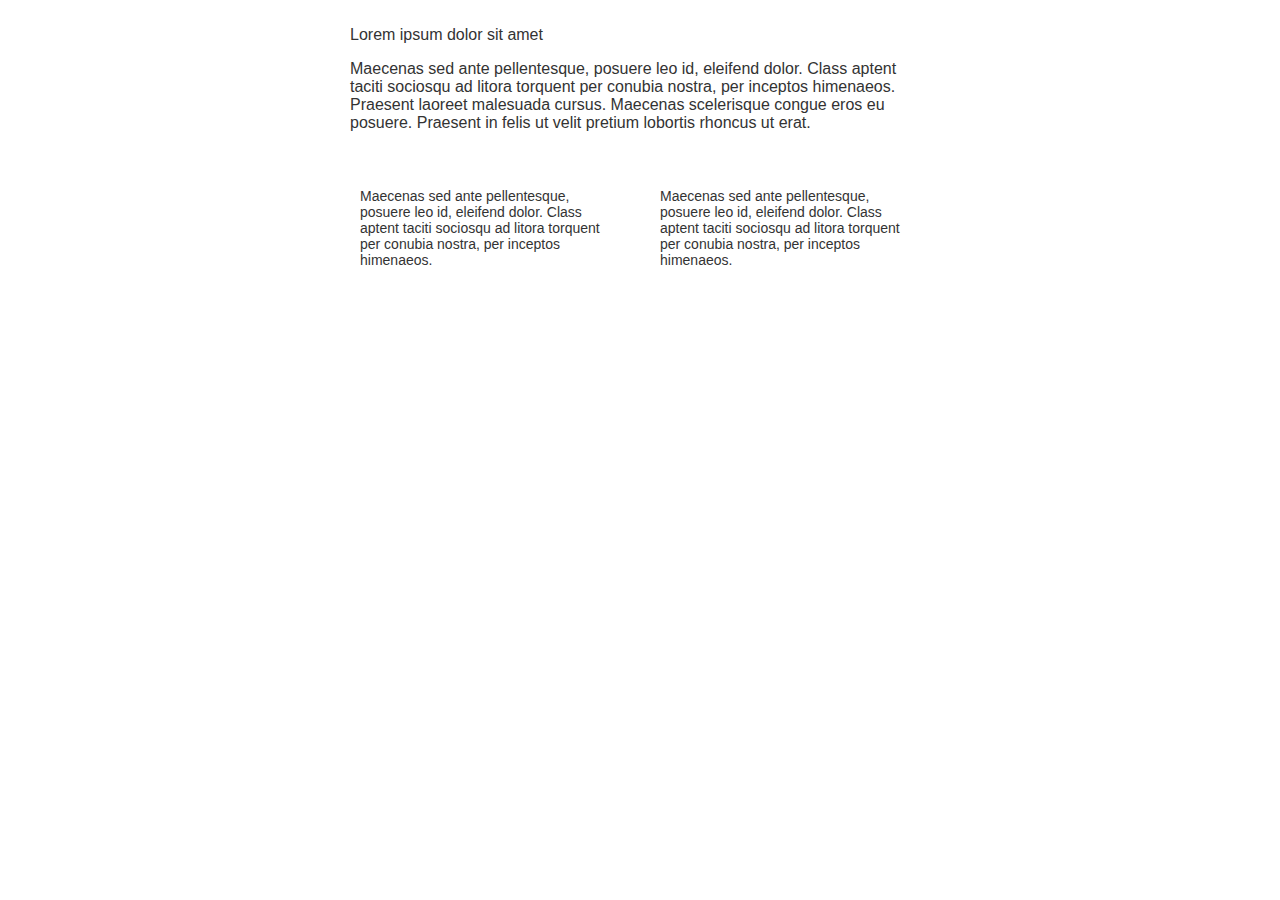
==== commit 66fb4c41: "add code" ====
--- a/snippet.html
+++ b/snippet.html
@@ -1,358 +1,121 @@
 <!DOCTYPE html PUBLIC "-//W3C//DTD XHTML 1.0 Transitional//EN" "http://www.w3.org/TR/xhtml1/DTD/xhtml1-transitional.dtd">
 <html xmlns="http://www.w3.org/1999/xhtml">
-    <head>
-        <meta http-equiv="Content-Type" content="text/html; charset=utf-8" />
-        
-        <title>A Simple Responsive HTML Email</title>
-        <style type="text/css">
-        body {margin: 0; padding: 0; min-width: 100%!important;}
-        .content {width: 100%; max-width: 600px;}  
+<head>
+<meta http-equiv="Content-Type" content="text/html; charset=utf-8" />
+    <!--[if !mso]><!-->
+        <meta http-equiv="X-UA-Compatible" content="IE=edge" />
+    <!--<![endif]-->
+    <meta name="viewport" content="width=device-width, initial-scale=1.0">
+    <title></title>
+    <link rel="stylesheet" type="text/css" href="styles.css" />
+    <!--[if (gte mso 9)|(IE)]>
+    <style type="text/css">
+        table {border-collapse: collapse;}
+    </style>
+    <![endif]-->
+</head>
 
-        /* Basics */
-        body {
-    margin: 0 !important;
-    padding: 0;
-    background-color: #ffffff;
-}
-table {
-    border-spacing: 0;
-    font-family: sans-serif;
-    color: #333333;
-}
-td {
-    padding: 0;
-}
-img {
-    border: 0;
-}
-div[style*="margin: 16px 0"] { 
-    margin:0 !important;
-}
-.wrapper {
-    width: 100%;
-    table-layout: fixed;
-    -webkit-text-size-adjust: 100%;
-    -ms-text-size-adjust: 100%;
-}
-.webkit {
-    max-width: 600px;
-    margin: 0 auto;
-}
-.outer {
-Margin: 0 auto;
-    width: 100%;
-    max-width: 600px;
-}
-.full-width-image img {
-    width: 100%;
-    max-width: 600px;
-    height: auto;
-}
-
-.inner {
-padding: 10px;
-}
-p {
-    Margin: 0;
-}
-a {
-    color: #ee6a56;
-    text-decoration: underline;
-}
-.h1 {
-    font-size: 21px;
-    font-weight: bold;
-    Margin-bottom: 18px;
-}
-.h2 {
-    font-size: 18px;
-    font-weight: bold;
-    Margin-bottom: 12px;
-}
- 
-/* One column layout */
-.one-column .contents {
-    text-align: left;
-}
-.one-column p {
-    font-size: 14px;
-    Margin-bottom: 10px;
-}
-
-/*Two column layout*/
-.two-column {
-text-align: center;
-    font-size: 0;
-}
-
-.two-column .column {
-width: 100%;
-    max-width: 300px;
-    display: inline-block;
-    vertical-align: top;
-}
-
-
-.contents {
-width: 100%;
-}
-
-.two-column .contents {
-font-size: 14px;
-    text-align: left;
-}
-.two-column img {
-    width: 100%;
-    max-width: 280px;
-    height: auto;
-}
-.two-column .text {
-    padding-top: 10px;
-}
-
-/*Three column layout*/
-.three-column {
-    text-align: center;
-    font-size: 0;
-    padding-top: 10px;
-    padding-bottom: 10px;
-}
-.three-column .column {
-    width: 100%;
-    max-width: 200px;
-    display: inline-block;
-    vertical-align: top;
-}
-.three-column .contents {
-    font-size: 14px;
-    text-align: center;
-}
-.three-column img {
-    width: 100%;
-    max-width: 180px;
-    height: auto;
-}
-.three-column .text {
-    padding-top: 10px;
-}
-
-
-/*Media Queries*/
-@media screen and (max-width: 400px) {
-.two-column .column,
-    .three-column .column {
-        max-width: 100% !important;
-    }
-    .two-column img {
-        max-width: 100% !important;
-    }
-    .three-column img {
-        max-width: 50% !important;
-    }
-}
-
-@media screen and (min-width: 401px) and (max-width: 620px) {
-.three-column .column {
-        max-width: 33% !important;
-    }
-    .two-column .column {
-        max-width: 50% !important;
-    }
-}
-        </style>
-    </head>
-    <body yahoo bgcolor="#ffffff">
-        <table width="100%" bgcolor="#ffffff" border="0" cellpadding="0" cellspacing="0">
-            <tr>
-                <td>
-                    <table class="content" align="center" cellpadding="0" cellspacing="0" border="0">
-                        <tr>
-                            <td>
-                                <!--[if (gte mso 9)|(IE)]>
+<body>
+    <center class="wrapper">
+        <div class="webkit">
+            <!--[if (gte mso 9)|(IE)]>
 <table width="600" align="center">
 <tr>
 <td>
 <![endif]-->
 <table class="outer" align="center">
-        <tr>
-                <td class="full-width-image">
-                        <img src="images/header.jpg" width="600" alt="" />
-                    </td>
-            </tr>
+    <tr>
+            <td>
+                <table class="outer" align="center">
                     <tr>
-                       <td class="one-column">
-                            <table width="100%">
-                                <tr>
-                                    <td class="inner contents">
-                                        <p class="h1">Lorem ipsum dolor sit amet</p>
-                                        <p>Maecenas sed ante pellentesque, posuere leo id, eleifend dolor. Class aptent taciti sociosqu ad litora torquent per conubia nostra, per inceptos himenaeos. Praesent laoreet malesuada cursus. Maecenas scelerisque congue eros eu posuere. Praesent in felis ut velit pretium lobortis rhoncus ut erat.</p>
-                                    </td>
-                                </tr>
-                            </table>
+                        <td class="full-width-image">
+                            <img src="images/header.jpg" width="600" alt="" />
                         </td>
                     </tr>
-                    
-                    <tr>
-                        <td class="two-column">
-                                <!--[if (gte mso 9)|(IE)]>
-                                <table width="100%">
-                                <tr>
-                                <td width="50%" valign="top">
-                                <![endif]-->
-                                <div class="column">
-                                    <table width="100%">
-                                            <tr>
-                                                <td class="inner">
-                                                    <table class="contents">
-                                                        <tr>
-                                                          <td>
-                                                              <img src="images/two-column-01.jpg" width="280" alt="" />
-                                                          </td>
-                                                        </tr>
-                                                        <tr>
-                                                          <td class="text">
-                                                              Maecenas sed ante pellentesque, posuere leo id, eleifend dolor. Class aptent taciti sociosqu ad litora torquent per conubia nostra, per inceptos himenaeos. 
-                                                          </td>
-                                                        </tr>
-                                                    </table>
-                                                </td>
-                                            </tr>
-                                        </table>
-                                    </div>
-                                <!--[if (gte mso 9)|(IE)]>
-                                </td><td width="50%" valign="top">
-                                <![endif]-->
-                                <div class="column">
-                                    <table width="100%">
-                                            <tr>
-                                                <td class="inner">
-                                                    <table class="contents">
-                                                        <tr>
-                                                          <td>
-                                                              <img src="images/two-column-02.jpg" width="280" alt="" />
-                                                          </td>
-                                                        </tr>
-                                                        <tr>
-                                                          <td class="text">
-                                                              Maecenas sed ante pellentesque, posuere leo id, eleifend dolor. Class aptent taciti sociosqu ad litora torquent per conubia nostra, per inceptos himenaeos. 
-                                                          </td>
-                                                        </tr>
-                                                    </table>
-                                                </td>
-                                            </tr>
-                                        </table>
-                                    </div>
+                </table>
+            </td>
+        </tr>
 
-                                    <tr>
-                                        <td class="three-column">
-                                                <!--[if (gte mso 9)|(IE)]>
-                                                <table width="100%">
-                                                <tr>
-                                                <td width="200" valign="top">
-                                                <![endif]-->
-                                                <div class="column">
-                                                    <table width="100%">
-                                                        <tr>
-                                                            <td class="inner">
-                                                                <table class="contents">
-                                                                    <tr>
-                                                                        <td>
-                                                                            <img src="images/three-column-01.jpg" width="180" alt="" />
-                                                                        </td>
-                                                                    </tr>
-                                                                    <tr>
-                                                                        <td class="text">
-                                                                            Scelerisque congue eros eu posuere. Praesent in felis ut velit pretium lobortis rhoncus ut erat.
-                                                                        </td>
-                                                                    </tr>
-                                                                </table>
-                                                            </td>
-                                                        </tr>
-                                                    </table>
-                                                </div>
-                                                <!--[if (gte mso 9)|(IE)]>
-                                                </td><td width="200" valign="top">
-                                                <![endif]-->
-                                                <div class="column">
-                                                    <table width="100%">
-                                                        <tr>
-                                                            <td class="inner">
-                                                                <table class="contents">
-                                                                    <tr>
-                                                                        <td>
-                                                                            <img src="images/three-column-01.jpg" width="180" alt="" />
-                                                                        </td>
-                                                                    </tr>
-                                                                    <tr>
-                                                                        <td class="text">
-                                                                            Scelerisque congue eros eu posuere. Praesent in felis ut velit pretium lobortis rhoncus ut erat.
-                                                                        </td>
-                                                                    </tr>
-                                                                </table>
-                                                            </td>
-                                                        </tr>
-                                                    </table>
-                                                </div>
-                                                <!--[if (gte mso 9)|(IE)]>
-                                                </td><td width="200" valign="top">
-                                                <![endif]-->
-                                                <div class="column">
-                                                    <table width="100%">
-                                                        <tr>
-                                                            <td class="inner">
-                                                                <table class="contents">
-                                                                    <tr>
-                                                                        <td>
-                                                                            <img src="images/three-column-01.jpg" width="180" alt="" />
-                                                                        </td>
-                                                                    </tr>
-                                                                    <tr>
-                                                                        <td class="text">
-                                                                            Scelerisque congue eros eu posuere. Praesent in felis ut velit pretium lobortis rhoncus ut erat.
-                                                                        </td>
-                                                                    </tr>
-                                                                </table>
-                                                            </td>
-                                                        </tr>
-                                                    </table>
-                                                </div>
-                                                <!--[if (gte mso 9)|(IE)]>
-                                                </td>
-                                                </tr>
-                                                </table>
-                                                <![endif]-->
-                                            </td>
-                                        </tr>
-                                        <tr>
-                                            <td class="one-column">
-                                                    <table width="100%">
-                                                        <tr>
-                                                            <td class="inner contents">
-                                                                <img src="images/footer.jpg" width="600" height="200" alt="">
-                                                            </td>
-                                                        </tr>
-                                                    </table>
-                                                </td>
-                                            </tr>
-                                <!--[if (gte mso 9)|(IE)]>
-                                </td>
-                                </tr>
-                                </table>
-                                <![endif]-->
-                            </td>
-                        </tr>
-                      </table>
-<!------ End of outer table -------->
-<!--[if (gte mso 9)|(IE)]>
-</td>
-</tr>
-</table>
-<![endif]-->
+        <tr>
+            <td class="one-column">
+                    <table width="100%">
+                        <tr>
+                            <td class="inner contents">
+                                <p class="h1">Lorem ipsum dolor sit amet</p>
+                                <p>Maecenas sed ante pellentesque, posuere leo id, eleifend dolor. Class aptent taciti sociosqu ad litora torquent per conubia nostra, per inceptos himenaeos. Praesent laoreet malesuada cursus. Maecenas scelerisque congue eros eu posuere. Praesent in felis ut velit pretium lobortis rhoncus ut erat.</p>
                             </td>
                         </tr>
                     </table>
                 </td>
             </tr>
-        </table>
-    </body>
+
+
+            <tr>
+                <td class="two-column">
+                        <!--[if (gte mso 9)|(IE)]>
+                        <table width="100%">
+                        <tr>
+                        <td width="50%" valign="top">
+                        <![endif]-->
+                        <div class="column">
+                            <table width="100%">
+                                    <tr>
+                                        <td class="inner">
+                                            <table class="contents">
+                                                <tr>
+                                                    <td>
+                                                        <img src="images/two-column-01.jpg" width="280" alt="" />
+                                                    </td>
+                                                </tr>
+                                                <tr>
+                                                    <td class="text">
+                                                            Maecenas sed ante pellentesque, posuere leo id, eleifend dolor. Class aptent taciti sociosqu ad litora torquent per conubia nostra, per inceptos himenaeos. 
+                                                    </td>
+                                                </tr>
+                                            </table>
+                                        </td>
+                                    </tr>
+                                </table>
+                            </div>
+                        <!--[if (gte mso 9)|(IE)]>
+                        </td><td width="50%" valign="top">
+                        <![endif]-->
+                        <div class="column">
+                            <table width="100%">
+                                    <tr>
+                                        <td class="inner">
+                                            <table class="contents">
+                                                <tr>
+                                                        <td>
+                                                                <img src="images/two-column-01.jpg" width="280" alt="" />
+                                                        </td>
+                                                </tr>
+                                                <tr>
+                                                        <td class="text">
+                                                                Maecenas sed ante pellentesque, posuere leo id, eleifend dolor. Class aptent taciti sociosqu ad litora torquent per conubia nostra, per inceptos himenaeos. 
+                                                        </td>
+                                                </tr>
+                                            </table>
+                                        </td>
+                                    </tr>
+                                </table>
+                            </div>
+                        <!--[if (gte mso 9)|(IE)]>
+                        </td>
+                        </tr>
+                        </table>
+                        <![endif]-->
+                    </td>
+                </tr>
+
+                <!--- End of Two Column content-->
+    </table>
+    <!--[if (gte mso 9)|(IE)]>
+    </td>
+    </tr>
+    </table>
+    <![endif]-->
+        </div>
+    </center>
+</body>
 </html>--- a/styles.css
+++ b/styles.css
@@ -0,0 +1,97 @@
+/* Basics */
+body {
+    margin: 0 !important;
+    padding: 0;
+    background-color: #ffffff;
+}
+table {
+    border-spacing: 0;
+    font-family: sans-serif;
+    color: #333333;
+}
+td {
+    padding: 0;
+}
+img {
+    border: 0;
+}
+div[style*="margin: 16px 0"] { 
+    margin:0 !important;
+}
+.wrapper {
+    width: 100%;
+    table-layout: fixed;
+    -webkit-text-size-adjust: 100%;
+    -ms-text-size-adjust: 100%;
+}
+.webkit {
+    max-width: 600px;
+    margin: 0 auto;
+}
+
+.inner, .contents{
+    padding: 10px;
+}
+.outer {
+    Margin: 0 auto;
+        width: 100%;
+        max-width: 600px;
+    }
+
+/*Two column layout*/
+.two-column {
+    text-align: center;
+        font-size: 0;
+    }
+
+.two-column .column {
+    width: 100%;
+        max-width: 300px;
+        display: inline-block;
+        vertical-align: top;
+    }
+.contents {
+    width: 100%;
+}
+
+.two-column .contents {
+    font-size: 14px;
+        text-align: left;
+    }
+    .two-column img {
+        width: 100%;
+        max-width: 280px;
+        height: auto;
+    }
+    .two-column .text {
+        padding-top: 10px;
+    }
+
+    /*Media Queries*/
+@media screen and (max-width: 400px) {
+    .two-column .column,
+        .three-column .column {
+            max-width: 100% !important;
+        }
+        .two-column, img {
+            max-width: 100% !important;
+        }
+        .three-column img {
+            max-width: 50% !important;
+        }
+        .full-width-image{
+            max-width: 100% !important;
+        }
+    }
+
+    @media screen and (min-width: 401px) and (max-width: 620px) {
+        .three-column .column {
+                max-width: 33% !important;
+            }
+            .two-column .column {
+                max-width: 50% !important;
+            }
+            .full-width-image{
+                max-width: 100% !important;
+            }
+        }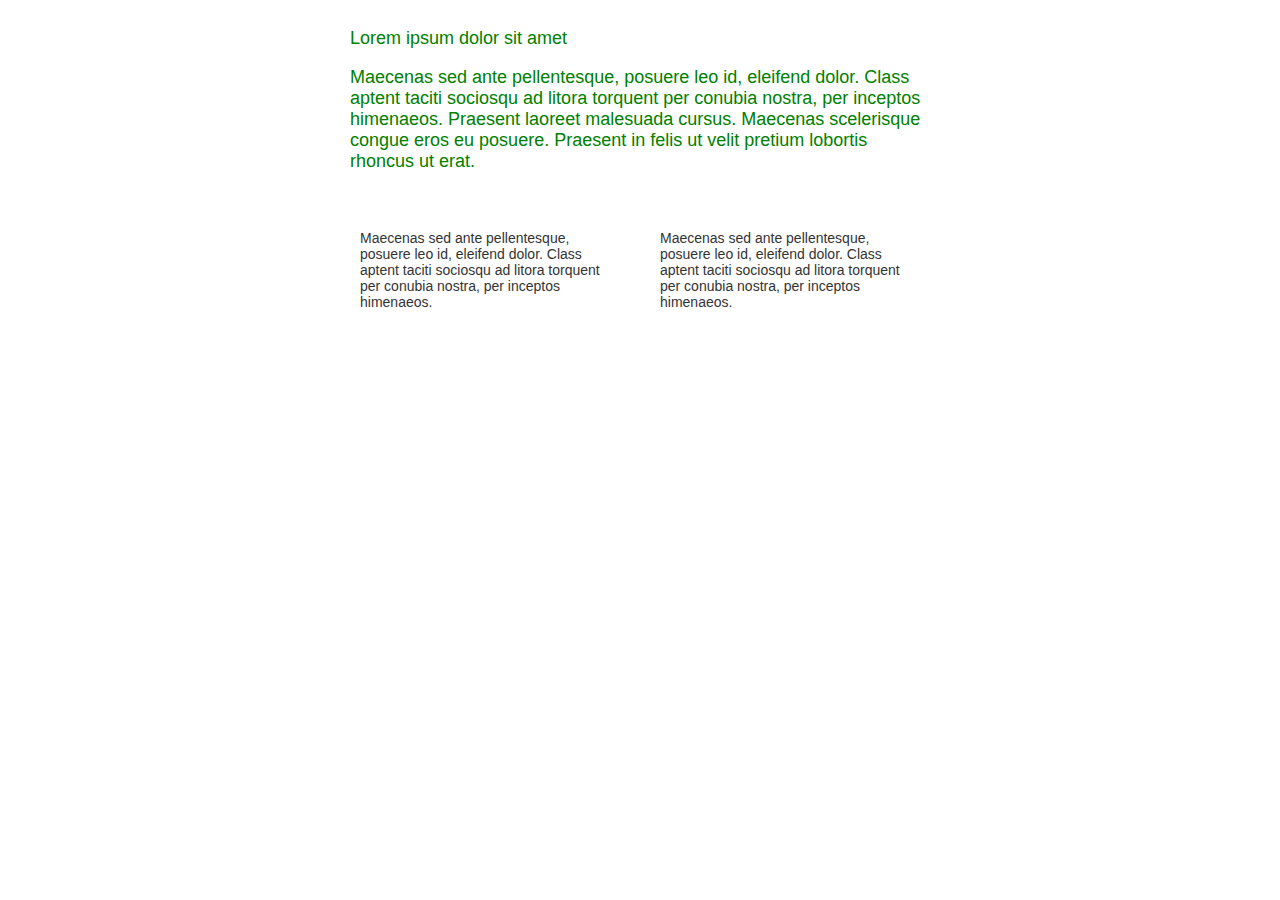
==== commit 911c47c1: "Update snippet.html" ====
--- a/snippet.html
+++ b/snippet.html
@@ -40,7 +40,7 @@
             <td class="one-column">
                     <table width="100%">
                         <tr>
-                            <td class="inner contents">
+                            <td class="inner contents" style="padding-left: 10px; font-size: 18px; color: green;">
                                 <p class="h1">Lorem ipsum dolor sit amet</p>
                                 <p>Maecenas sed ante pellentesque, posuere leo id, eleifend dolor. Class aptent taciti sociosqu ad litora torquent per conubia nostra, per inceptos himenaeos. Praesent laoreet malesuada cursus. Maecenas scelerisque congue eros eu posuere. Praesent in felis ut velit pretium lobortis rhoncus ut erat.</p>
                             </td>
